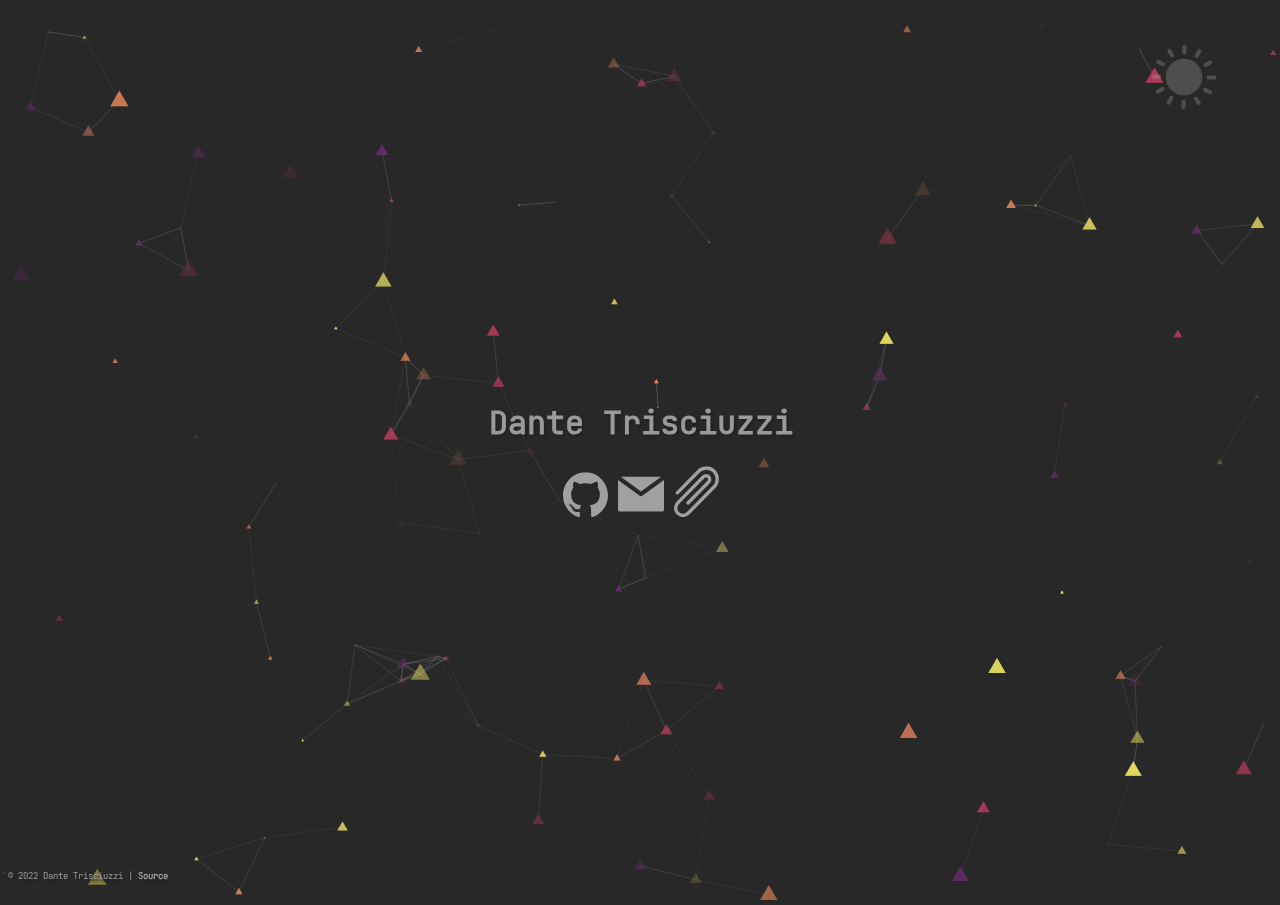
==== src/index.html @ b118d10e "initial" ====
<!DOCTYPE HTML>

<html lang="en">
    <head>
        <meta charset="UTF-8">
        <meta http-equiv="X-UA-Compatible" content="IE=edge">
        <meta name="viewport" content="width=device-width, initial-scale=1.0">
        <title>Dante Trisciuzzi</title>
        <link rel="stylesheet" href="style/main.css">
        <link rel="stylesheet" href="style/main.css">
    </head>
    

    <body class="dark-theme">
        <div id="prevent-selection">
            <div>
                <input id="theme_swap" class="svg-filter" type="image" src="assets/img/moon-icon.svg"/>
            </div>

            <div class="vert-center">
                <h1 title="My name is Dante Trisciuzzi">Dante Trisciuzzi</h1>
                <h2></h2>
                <!--
                <h2>Software Engineer</h2>
                -->

                <a href="https://github.com/Triscuit2311"><img
                title="Link to my Github page" 
                class="svg-filter" 
                id="img-btn" src="assets/img/github-icon.svg"/></a>
                <!--
                    <img title="Link to my Linkedin Profile" class="svg-filter" id="img-btn" src="assets/img/linkedin-icon.svg"/>
                -->
                <a href="mailto:dantetrisciuzzi@proton.me"><img 
                title="Send me and email" 
                class="svg-filter" 
                id="img-btn" src="assets/img/email-svgrepo-com.svg"/></a>

                <a href="assets/files/Dante Trisciuzzi - resume.pdf">
                <img 
                title="View my resume" 
                class="svg-filter" 
                id="img-btn" src="assets/img/paperclip-icon.svg"/></a>
            </div>

        </div>
        <footer class="footer">
            <p>© 2022 Dante Trisciuzzi | <a class="bare-link" href="https://github.com/Triscuit2311/Trisciuzzi.Dev">Source</a></p>
        </footer> 

    </body>




    <script src="scripts/particles.js"></script>
    <div id="particles-js"></div>
    <script src="scripts/app.js"></script>
    <noscript>Please enable javascript for this page, or it will not function correctly.</noscript>
</html>
---- src/style/main.css ----
@font-face { font-family: jbmono; 
    src: url('../assets/fonts/JetBrainsMono-Regular.ttf'); } 

:root{
    --black:#000;
    --white:#fff;
    --green:#0F0;

    --light-gray:#bbbbbb;
    --med-gray:#9a9a9a;
    --dark-gray:#282828;

    --light-mode-shadow: 2px 2px 2px #777;
    --dark-mode-shadow: 2px 2px 2px #222;
    --fonts: jbmono, 'Courier New', Courier, monospace;

    --svg-light-gray:brightness(0) saturate(100%) invert(70%) sepia(64%) saturate(0%) hue-rotate(141deg) brightness(97%) contrast(90%);
    --svg-med-gray:brightness(0) saturate(100%) invert(68%) sepia(5%) saturate(0%) hue-rotate(247deg) brightness(90%) contrast(84%);
    --svg-dark-gray:brightness(0) saturate(100%) invert(14%) sepia(38%) saturate(4%) hue-rotate(92deg) brightness(103%) contrast(101%);
}

.vert-center {
    margin: 1px;
    position: absolute;
    top: 50%;
    left: 50%;
    -ms-transform: translate(-50%, -50%);
    transform: translate(-50%, -50%);
}

body {
    font-family: var(--fonts);
    text-align: center;
    text-shadow: var(--shadowColor);
    background: var(--bg);
    color: var(--fontColor);
    transition: 1s;
}

h1 {
    font-size:xx-large;
}

h2 {
    font-size: x-large;
}

.light-theme {
    --bg:var(--light-gray);
    --fontColor:var(--dark-gray);
    --shadowColor:var(--light-mode-shadow);

    --svg-color: var(--svg-dark-gray);
}

.dark-theme {
    --bg:var(--dark-gray);
    --fontColor:var(--med-gray);
    --shadowColor:var(--dark-mode-shadow);

    --svg-color: var(--svg-light-gray);
}

#particles-js {
    position: absolute;
    top: 0;
    left: 0;
    width: 100%;
    height: 100%;
    z-index: -1;
}

#prevent-selection {
    -webkit-user-select: none;
    -ms-user-select: none;
    user-select: none;
}

.svg-filter{
    filter: var(--svg-color);
}

#img-btn {
    width:auto;
    min-width: 5%;
    max-width: 15%;
    transition: 0.5s;
    opacity: 0.8;
}

#img-btn:hover {
    min-width: 10%;
    max-width: 20%;
    opacity: 1;
}



#theme_swap {
    width:auto;
    position: absolute;
    top: 5%;
    right: 5%;
    min-width: 2%;
    max-width: 5%;
    transition: 1s;
    opacity: 0.25;
}

#theme_swap:hover {
    min-width: 5%;
    max-width: 7.5%;
    opacity: 1;
}

.footer{
    position: absolute;
    bottom: 1%;
    font-size: xx-small;
    color:var(--fontColor);
    text-decoration: none;
}

.bare-link{
    color:var(--fontColor);
    text-decoration: none;
    font-weight: bolder;
}
---- src/style/main.css ----
@font-face { font-family: jbmono; 
    src: url('../assets/fonts/JetBrainsMono-Regular.ttf'); } 

:root{
    --black:#000;
    --white:#fff;
    --green:#0F0;

    --light-gray:#bbbbbb;
    --med-gray:#9a9a9a;
    --dark-gray:#282828;

    --light-mode-shadow: 2px 2px 2px #777;
    --dark-mode-shadow: 2px 2px 2px #222;
    --fonts: jbmono, 'Courier New', Courier, monospace;

    --svg-light-gray:brightness(0) saturate(100%) invert(70%) sepia(64%) saturate(0%) hue-rotate(141deg) brightness(97%) contrast(90%);
    --svg-med-gray:brightness(0) saturate(100%) invert(68%) sepia(5%) saturate(0%) hue-rotate(247deg) brightness(90%) contrast(84%);
    --svg-dark-gray:brightness(0) saturate(100%) invert(14%) sepia(38%) saturate(4%) hue-rotate(92deg) brightness(103%) contrast(101%);
}

.vert-center {
    margin: 1px;
    position: absolute;
    top: 50%;
    left: 50%;
    -ms-transform: translate(-50%, -50%);
    transform: translate(-50%, -50%);
}

body {
    font-family: var(--fonts);
    text-align: center;
    text-shadow: var(--shadowColor);
    background: var(--bg);
    color: var(--fontColor);
    transition: 1s;
}

h1 {
    font-size:xx-large;
}

h2 {
    font-size: x-large;
}

.light-theme {
    --bg:var(--light-gray);
    --fontColor:var(--dark-gray);
    --shadowColor:var(--light-mode-shadow);

    --svg-color: var(--svg-dark-gray);
}

.dark-theme {
    --bg:var(--dark-gray);
    --fontColor:var(--med-gray);
    --shadowColor:var(--dark-mode-shadow);

    --svg-color: var(--svg-light-gray);
}

#particles-js {
    position: absolute;
    top: 0;
    left: 0;
    width: 100%;
    height: 100%;
    z-index: -1;
}

#prevent-selection {
    -webkit-user-select: none;
    -ms-user-select: none;
    user-select: none;
}

.svg-filter{
    filter: var(--svg-color);
}

#img-btn {
    width:auto;
    min-width: 5%;
    max-width: 15%;
    transition: 0.5s;
    opacity: 0.8;
}

#img-btn:hover {
    min-width: 10%;
    max-width: 20%;
    opacity: 1;
}



#theme_swap {
    width:auto;
    position: absolute;
    top: 5%;
    right: 5%;
    min-width: 2%;
    max-width: 5%;
    transition: 1s;
    opacity: 0.25;
}

#theme_swap:hover {
    min-width: 5%;
    max-width: 7.5%;
    opacity: 1;
}

.footer{
    position: absolute;
    bottom: 1%;
    font-size: xx-small;
    color:var(--fontColor);
    text-decoration: none;
}

.bare-link{
    color:var(--fontColor);
    text-decoration: none;
    font-weight: bolder;
}
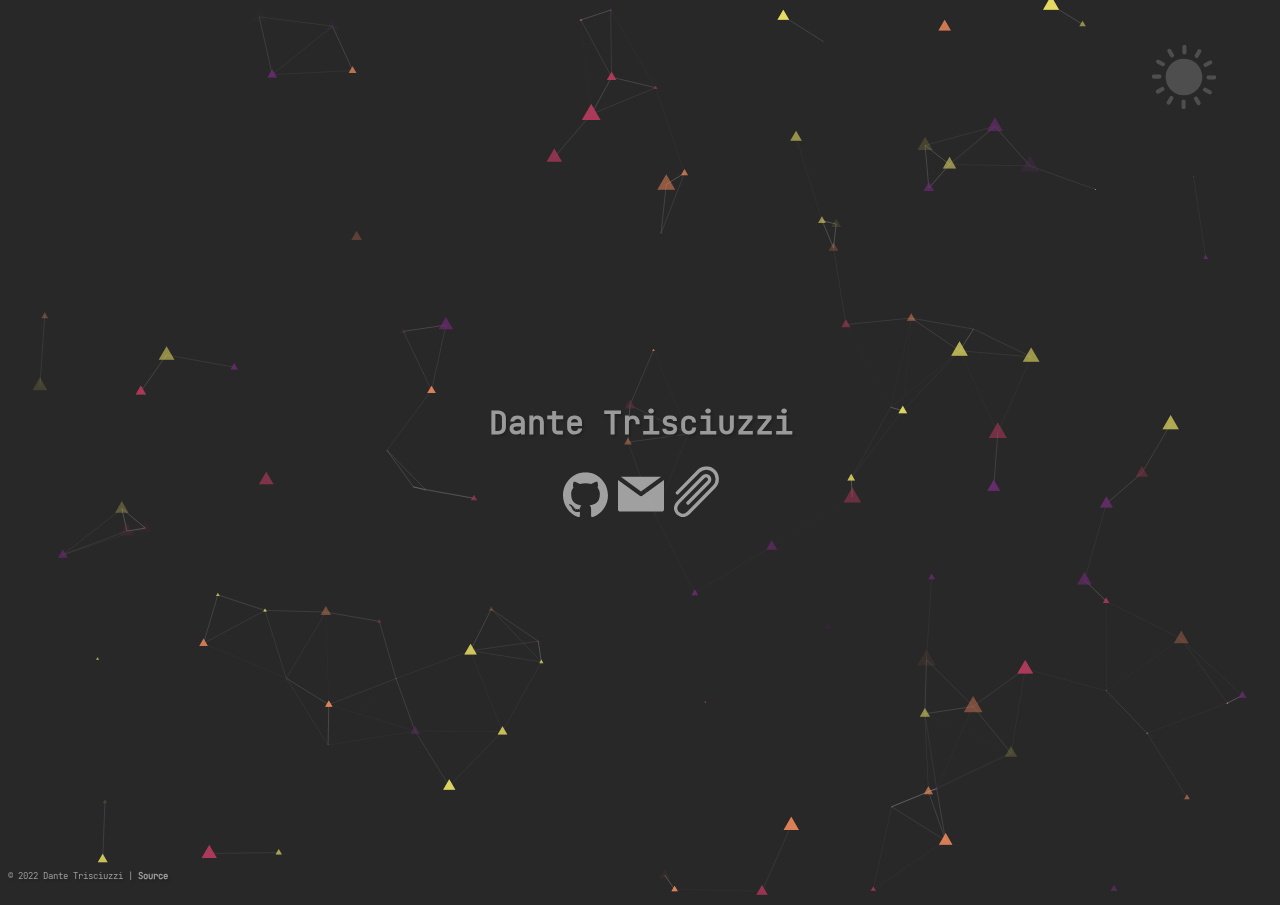
==== commit ca984dd5: "added embed data" ====
--- a/src/index.html
+++ b/src/index.html
@@ -6,15 +6,22 @@
         <meta http-equiv="X-UA-Compatible" content="IE=edge">
         <meta name="viewport" content="width=device-width, initial-scale=1.0">
         <title>Dante Trisciuzzi</title>
+        <link rel="icon" type="image/x-icon" href="assets/img/favicon.ico">
         <link rel="stylesheet" href="style/main.css">
         <link rel="stylesheet" href="style/main.css">
+
+        <meta content="Trisciuzzi.Dev" property="og:title" />
+        <meta content="Dante Trisciuzzi" property="og:description" />
+        <meta content="https://trisciuzzi.dev" property="og:url" />
+        <meta content="https://trisciuzzi.dev/assets/img/card.png" property="og:image" />
+        <meta content="#6A2C70" data-react-helmet="true" name="theme-color" />
     </head>
     
 
     <body class="dark-theme">
         <div id="prevent-selection">
             <div>
-                <input id="theme_swap" class="svg-filter" type="image" src="assets/img/moon-icon.svg"/>
+                <input id="theme_swap" class="svg-filter" type="image" src="assets/img/sun-warm-icon.svg"/>
             </div>
 
             <div class="vert-center">
--- a/src/style/main.css
+++ b/src/style/main.css
@@ -101,7 +101,7 @@
     position: absolute;
     top: 5%;
     right: 5%;
-    min-width: 2%;
+    min-width: 3%;
     max-width: 5%;
     transition: 1s;
     opacity: 0.25;
@@ -109,7 +109,7 @@
 
 #theme_swap:hover {
     min-width: 5%;
-    max-width: 7.5%;
+    max-width: 7%;
     opacity: 1;
 }
 
--- a/src/style/main.css
+++ b/src/style/main.css
@@ -101,7 +101,7 @@
     position: absolute;
     top: 5%;
     right: 5%;
-    min-width: 2%;
+    min-width: 3%;
     max-width: 5%;
     transition: 1s;
     opacity: 0.25;
@@ -109,7 +109,7 @@
 
 #theme_swap:hover {
     min-width: 5%;
-    max-width: 7.5%;
+    max-width: 7%;
     opacity: 1;
 }
 
